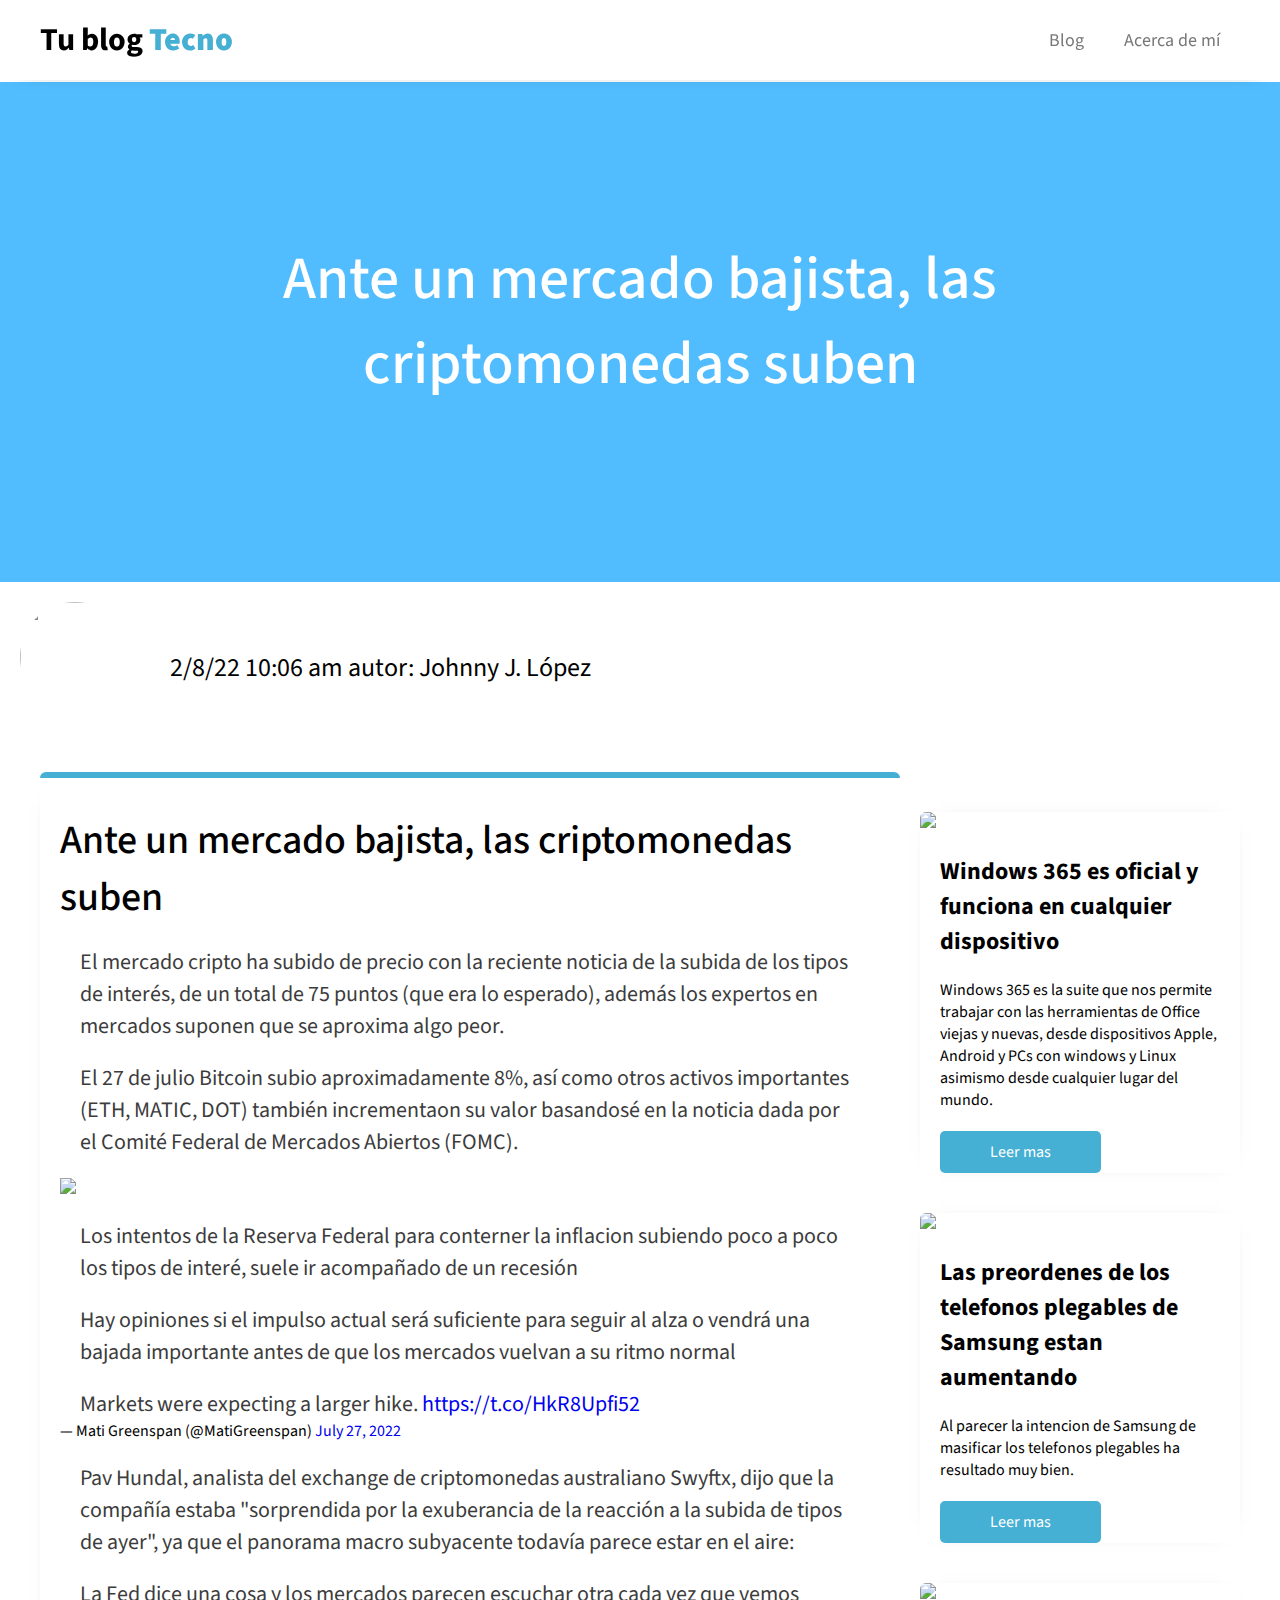
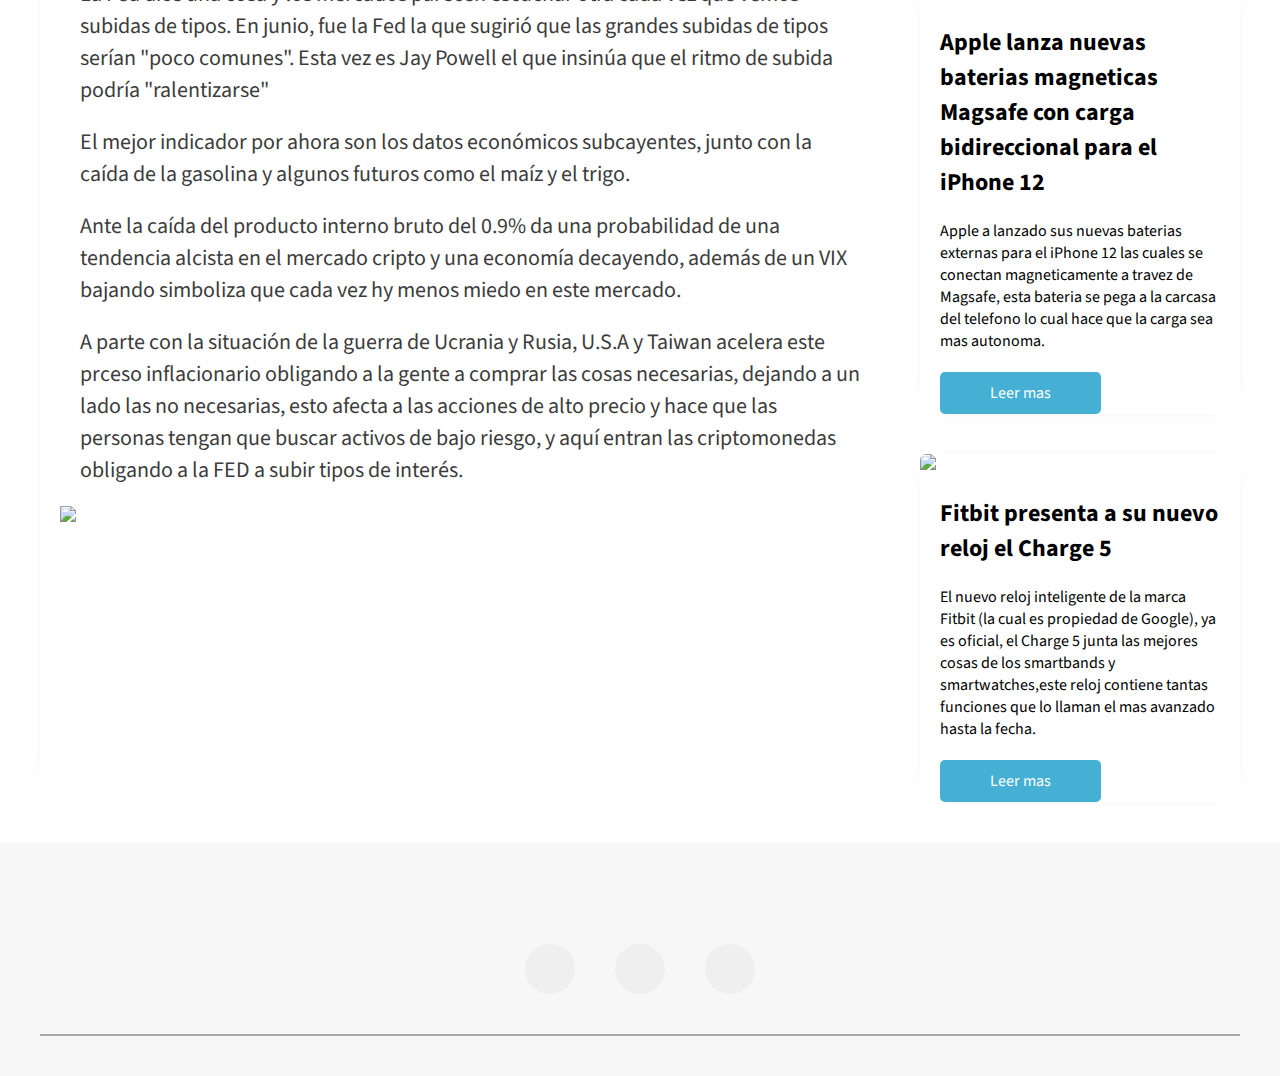
==== index.html @ 85e3bcd1 "Rename ar2.html to index.html" ====
<!DOCTYPE html>
<HTML>
    <head>
        <title>Ante un mercado bajista, las criptomonedas suben</title>
        <script src="https://kit.fontawesome.com/1ab83fa941.js" crossorigin="anonymous"></script>
        <meta name="viewport" content="width=device-width, user-scalable=no, initial-scale=1.0, maximum-scale=1.0, minimum-scale=1.0">
        <link rel="shortcut icon" href="img/icono.ico">
        <script src="https://kit.fontawesome.com/a8a1798eb2.js" crossorigin="anonymous"></script>
        <link rel="stylesheet" type="text/css" href="ar2-css.css">
    </head>
    <body>
        <header>
            <div class="header-content">
                <div class="logo">
                    <h1>Tu blog <b>Tecno</b></h1>
                </div>
                <div class="menu" id="menu-l">
                    <nav>
                        <ul>
                            <li> <a href="https://tublogtecno.github.io/Tublogtecno/"><i class="fa-solid fa-blog"></i> Blog</a></li>
                            <li> <a href="../Documentos/perfil-h.html"><i class="fa-solid fa-user"></i> Acerca de m&iacute;</a></li>
                        </ul>
                    </nav>
                </div>
            </div>
            <div id="icon-menu">
                <i class="fa-solid fa-bars"></i>
             </div>
        </header>
        portada
        <div class="conatiner-all" id="move-content">
            <div class="container-cover">
                <div class="container-info-cover">
                    <h1>Ante un mercado bajista, las criptomonedas suben</h1>
                </div>
            </div>
            <div class="info">
                <img src="https://img.freepik.com/vector-gratis/programador-hombre-joven-que-trabaja-computadora-codigo-pantalla-concepto-vector-programacion-estudiantes_53562-4999.jpg?size=626&ext=jpg" >
                <p>2/8/22 10:06 am autor: Johnny J. L&oacute;pez</p>
            </div>
            <div class="container-content">
                <article>
                    <h1>Ante un mercado bajista, las criptomonedas suben</h1>
                    <p>     El mercado cripto ha subido de precio con la reciente noticia de la subida de los tipos de inter&eacute;s, de un total de 75 puntos (que era lo esperado), adem&aacute;s los expertos en mercados suponen que se aproxima algo peor. </p>
                    <p>    El 27 de julio Bitcoin subio aproximadamente 8%, as&iacute; como otros activos importantes (ETH, MATIC, DOT) tambi&eacute;n incrementaon su valor basandos&eacute; en la noticia dada por el Comit&eacute; Federal de Mercados Abiertos (FOMC).</p>
                    <img src="https://www.elplural.com/uploads/s1/13/85/91/9/la-fed-aprueba-la-subida-de-tipos-de-interes-ep.jpeg" >
                    <p>    Los intentos de la Reserva Federal para conterner la inflacion subiendo poco a poco los tipos de inter&eacute;, suele ir acompa&ntilde;ado de un recesi&oacute;n</p>
                    <p>    Hay opiniones si el impulso actual ser&aacute; suficiente para seguir al alza o vendr&aacute; una bajada importante antes de que los mercados vuelvan a su ritmo normal</p>
                    <blockquote class="twitter-tweet"><p lang="en" dir="ltr">Markets were expecting a larger hike. <a href="https://t.co/HkR8Upfi52">https://t.co/HkR8Upfi52</a></p>&mdash; Mati Greenspan (@MatiGreenspan) <a href="https://twitter.com/MatiGreenspan/status/1552372964326346759?ref_src=twsrc%5Etfw">July 27, 2022</a></blockquote> <script async src="https://platform.twitter.com/widgets.js" charset="utf-8"></script>
                    <p>    Pav Hundal, analista del exchange de criptomonedas australiano Swyftx, dijo que la compa&ntilde;&iacute;a estaba "sorprendida por la exuberancia de la reacci&oacute;n a la subida de tipos de ayer", ya que el panorama macro subyacente todav&iacute;a parece estar en el aire:</p>
                    <p>    La Fed dice una cosa y los mercados parecen escuchar otra cada vez que vemos subidas de tipos. En junio, fue la Fed la que sugiri&oacute; que las grandes subidas de tipos ser&iacute;an "poco comunes". Esta vez es Jay Powell el que insin&uacute;a que el ritmo de subida podr&iacute;a "ralentizarse"</p>
                    <p>    El mejor indicador por ahora son los datos econ&oacute;micos subcayentes, junto con la ca&iacute;da de la gasolina y algunos futuros como el ma&iacute;z y el trigo.</p>
                    <p>    Ante la ca&iacute;da del producto interno bruto del 0.9% da una probabilidad de una tendencia alcista en el mercado cripto y una econom&iacute;a decayendo, adem&aacute;s de un VIX bajando simboliza que cada vez hy menos miedo en este mercado. </p>
                    <p>    A parte con la situaci&oacute;n de la guerra de Ucrania y Rusia, U.S.A y Taiwan acelera este prceso inflacionario obligando a la gente a comprar las cosas necesarias, dejando a un lado las no necesarias, esto afecta a las acciones de alto precio y hace que las personas tengan que buscar activos de bajo riesgo, y aqu&iacute; entran las criptomonedas obligando a la FED a subir tipos de inter&eacute;s.</p>
                    <img src="https://images.cointelegraph.com/images/717_aHR0cHM6Ly9zMy5jb2ludGVsZWdyYXBoLmNvbS91cGxvYWRzLzIwMjItMDcvMjU2NThkYTItZjYzZi00OWYzLWExMGEtMTJhMThjOGQwZWNjLmpwZw==.jpg">
                </article>

                <div class="container-aside">
                    <aside>
                        <img src="https://pedromoriche.com/wp-content/uploads/2020/09/Microsoft-365.png" >
                        <h2>Windows 365 es oficial y funciona en cualquier dispositivo</h2>
                        <p>Windows 365 es la suite que nos permite trabajar con las herramientas de Office viejas y nuevas, desde dispositivos Apple, Android y PCs con windows y Linux asimismo desde cualquier lugar del mundo.</p>
                        <a href="https://windos365.000webhostapp.com/"><button>Leer mas</button></a>
                    </aside>
                    
                    <aside>
                        <img src="https://images.samsung.com/levant/smartphones/galaxy-z-fold3-5g/buy/zfold3_carousel_mainsinglekv_mo.jpg?imwidth=720" >
                        <h2>Las preordenes de los telefonos plegables de Samsung estan aumentando</h2>
                        <p>Al parecer la intencion de Samsung de masificar los telefonos plegables ha resultado muy bien.</p>
                        <a href="https://laspreventasdesamsungseelevan.000webhostapp.com/"><button>Leer mas</button></a>
                    </aside>
                    
                    <aside>
                        <img src="https://www.playblog.it/wp-content/uploads/2021/02/Anker-batte-Apple-con-una-batteria-MagSafe-per-il-tuo-iPhone-12.jpg" >
                        <h2>Apple lanza nuevas baterias magneticas Magsafe con carga bidireccional para el iPhone 12</h2>
                        <p>Apple a lanzado sus nuevas baterias externas para el iPhone 12 las cuales se conectan magneticamente a travez de Magsafe, esta bateria se pega a la carcasa del telefono lo cual hace que la carga sea mas autonoma.</p>
                        <a href="https://bateriasnuevas.000webhostapp.com/"><button>Leer mas</button></a>
                    </aside>
                    
                    <aside>
                        <img src="https://i.blogs.es/53bf91/fitbit-charge-5/450_1000.jpg" >
                        <h2>Fitbit presenta a su nuevo reloj el Charge 5</h2>
                        <p>El nuevo reloj inteligente de la marca Fitbit (la cual es propiedad de Google), ya es oficial, el Charge 5 junta las mejores cosas de los smartbands y smartwatches,este reloj contiene tantas funciones que lo llaman el mas avanzado hasta la fecha.</p>
                        <a href="https://elnuevorelojdefitbitcharge5.000webhostapp.com/"><button>Leer mas</button></a>
                    </aside>
                </div>
            </div>
            <div class="container-footer">
                <footer>
                    <div class="logo-footer">
                        <img src="../Documents/Imagen1.png" alt="">
                    </div>
                    <div class="redes-sociales">
                        <a href="https://www.facebook.com/profile.php?id=100050489681020" target="_blanck"><i class="fab fa-facebook icon-redes-footer"></i></a>
                        <a href="https://www.instagram.com/tu_blog_tecno/" target="_blanck"><i class="fab fa-instagram icon-redes-footer"></i></a>
                        <a href="https://twitter.com/Jhonndef826" target="_blanck"><i class="fab fa-twitter-square icon-redes-footer"></i></a>
                    </div>
                    <hr>
                </footer>
            </div>
           </div>
        </div>
        <script src="ar2-js.js"></script>
    </body>
</HTML>
---- ar2-css.css ----
@import url('https://fonts.googleapis.com/css2?family=Source+Sans+Pro:wght@300&display=swap');

*{
    margin:0;
    padding: 0;
    box-sizing: border-box;
    text-decoration: none;
    font-family: 'Source Sans Pro', sans-serif;;
}
header{
    position: fixed;
    top: 0;
    left: 0;
    width: 100%;
    height: 80px;
    background-color: #fff;
    box-shadow: 0 4px 25px -22px black;
    z-index: 10;
}
.header-content{
    max-width: 1200px;
    margin:auto;
    display: flex;
    justify-content: space-between;
    position:relative;
}
.logo{
    height: 80px;
    display: flex;
    justify-content: center;
    align-items: center;

}
.logo h1 b{
    color: #46afd4;
}
.menu{
    height: 80px;
    
}
.menu nav{
    height: 100%;
}
.menu nav ul{
    height: 100%;
    display: flex;
    list-style: none;
}
.menu nav ul li{
    height: 100%;
    margin: 0% 20px;
    display: flex;
    justify-content: center;
    align-items: center;
    position: relative;
}
.menu nav ul li a{
    color: #777;
    font-size: 18px;
}
.menu nav ul li a:hover{
    color: #46afd4;
    transition: color 330ms;
}
.menu nav ul li a i{
    display: none;
}
#icon-menu{
    width: 50px;
    height: 50px;
    position: absolute;
    right: 20px;
    top: 20px;
    font-size: 20px;
    background: #fafafafa;
    border-radius: 100%;
    color: #787878;
    display: none;
    justify-content: center;
    align-items: center;
    cursor: pointer;
    padding: 10px;
}
#icon-menu:hover{
    opacity: 0.8;
}
/*portada*/
.container-cover{
    width: 100%;
    height: 500px;
    position: relative;
    margin-top: 60px;
    background-image:url(https://img.s3wfg.com/web/img/images_uploaded/2/3/cbbajista_epno1.jpg);
    background-position: center;
    background-size: cover;
    background-repeat: no-repeat;
}
.container-cover:before{
    content: "";
    width: 100%;
    height: 100%;
    background-color: rgba(38, 172, 255, 0.8);
    position: absolute;
    top: 0;
    left: 0;
}
.container-info-cover{
    max-width: 800px;
    height: 500px;
    margin: auto;
    text-align: center;
    justify-content: center;
    align-items: center;
    display: flex;
    flex-direction: column;
    z-index: 2;
    position: relative;
}
.container-info-cover h1{
    font-size: 60px;
    font-weight: 500;
    color: white;
    margin-bottom: 20px;

}
.container-info-cover p{
    color: white;
    font-size: 60px;
    font-weight: 300;
}
/*conatiner-content*/
.container-content{
    width: 1200px;
    margin: auto;
    margin-top: 40px;
    display: flex;
}
article{
    width: 100%;
    padding: 20px;
    padding-bottom: 40px;
    box-shadow: -10px 0 20px -30px black;
    position: relative;
    border-radius: 6px;
    overflow:hidden ;
}
article:before{
    content: "";
    width: 100%;
    height: 6px;
    position: absolute;
    top: 0;
    left: 0;
    background: #46afd4;
}
article h1{
    margin-top: 20px;
    font-weight: 500;
    font-size: 40px;
}
article p{
    margin-top: 20px;
    font-size: 22px;
    color: #3c3c3c;
}
article img{
    width: 100%;
    margin-top: 20px;
}
article nav ul li{
    margin-top: 20px;
    font-size: 22px;
    color: #3c3c3c;
}
/*aside*/
.container-aside aside{
    width: 320px;
    border-radius: 6px;
    box-shadow: 0 0 20px -20px black;
    overflow: hidden;
    margin-left: 20px;
    margin-top: 40px;
}
.container-aside aside img{
    width: 100%;
}
.container-aside aside h2,p{
    margin-top: 20px;
    padding: 0px 20px;
}
.container-aside aside button{
    margin-top: 20px;
    margin-left: 20px;
    padding: 10px 50px;
    font-size: 16px;
    background: #46afd4;
    border-radius: 5px;
    border: none;
    color: #fff;
    cursor: pointer;
}
.container-aside aside button:hover{
    opacity: 0.9;
}
.info{
    display: flex;
    text-align: center;
    align-items: center;
}
.info img{
    border-radius: 50%;
    height: 150px;
    width: 150px;
    padding: 20px;
}
.info p{
    font-size: 26px;
}
/*footer*/
.container-footer{
    width:100%;
    padding: 40px 0;
    background:#f7f7f7;
    margin-top:40px;
}
.container-footer footer{
    max-width:1200px;
    margin:auto;
}
.container-footer footer .logo-footer{
    text-align:center;
}
.container-footer footer .logo-footer img{
    width:100px;
}
.container-footer footer .redes-sociales{
    display: flex;
    justify-content: center;
    margin-top:20px;
}
.container-footer footer .redes-sociales .icon-redes-footer{
    font-size: 20px;
    margin:20px;
    background:#efefef;
    width:50px;
    height:50px;
    display: flex;
    justify-content: center;
    align-items: center;
    border-radius: 100%;
    color:#a2a2a2;
}
.container-footer footer .redes-sociales .fa-facebook:hover{
    background:#41579a;
    color:#fff;
    transition: 300ms;
}
.container-footer footer .redes-sociales .fa-instagram:hover{
    background:linear-gradient(to top right,#fcde30, #e9712a, #d23138, #ae4198, #754da1, #5443a8);
    color:#fff;
    transition: 300ms;
}
.container-footer footer .redes-sociales .fa-twitter-square:hover{
    background:turquoise;
    color:#fff;
    transition: 300ms;
}
.container-footer footer .redes-sociales .fa-envelope:hover{
    background: #fb5e00;
    color:#fff;
}
.container-footer footer hr{
    margin-top: 20px;
    border:none;
    height:2px;
    background: #a8a8a8;
}
/*responsive desing*/
@media screen and (max-width:1200px ){
    .header-content,
    .container-content,
    .container-footer footer{
        max-width: 1000px;
        padding: 0 20px;
    }
}
@media screen and (max-width:1020px ){
    .container-content{
        width: 100%;
        flex-direction: column;
    }
    .container-aside{
        display: flex;
        justify-content: center;
    }
    article{
        box-shadow: 0;
    }
    .container-aside aside{
        max-width: 300px;
        margin: 10px;
    }
}
@media screen and (max-width:800px ){
    .conatiner-all{
        transition: all 300ms;
    }
    .move-container-all{
        transform: translateX(300px);
    }
    .menu{
        width:0px;
        height:100vh;
        position:fixed;
        top:80px;
        left:0;
        transform: translateX(-350px);
        transform: translateX(-350px);
        background: #fff;
        overflow: hidden;
        box-shadow: 10px 0 20px -25px black;
        transition: all 300ms;
    }
    .show-lateral{
        width:300px;
        transform: translateX(0px);
    }
    .menu nav ul{
        flex-direction: column;
    }
    .menu nav ul li{
        max-width:200px;
        height:50px;
        justify-content: flex-start;
    }
    .menu-selected:before{
        width:0;
    }
    .menu nav ul li a{
        margin-top:40px;
        color:#858585;
    }
    .menu nav ul li a i{
        width:20px;
        display:inline-block;
        margin-right: 10px;
        color:#46a2fd;
    }
    #icon-menu{
        display:flex;
        right:60px;
    }
    #icon-menu{
        display: flex;
    }
    .container-aside{
        flex-wrap: wrap;
    }

}
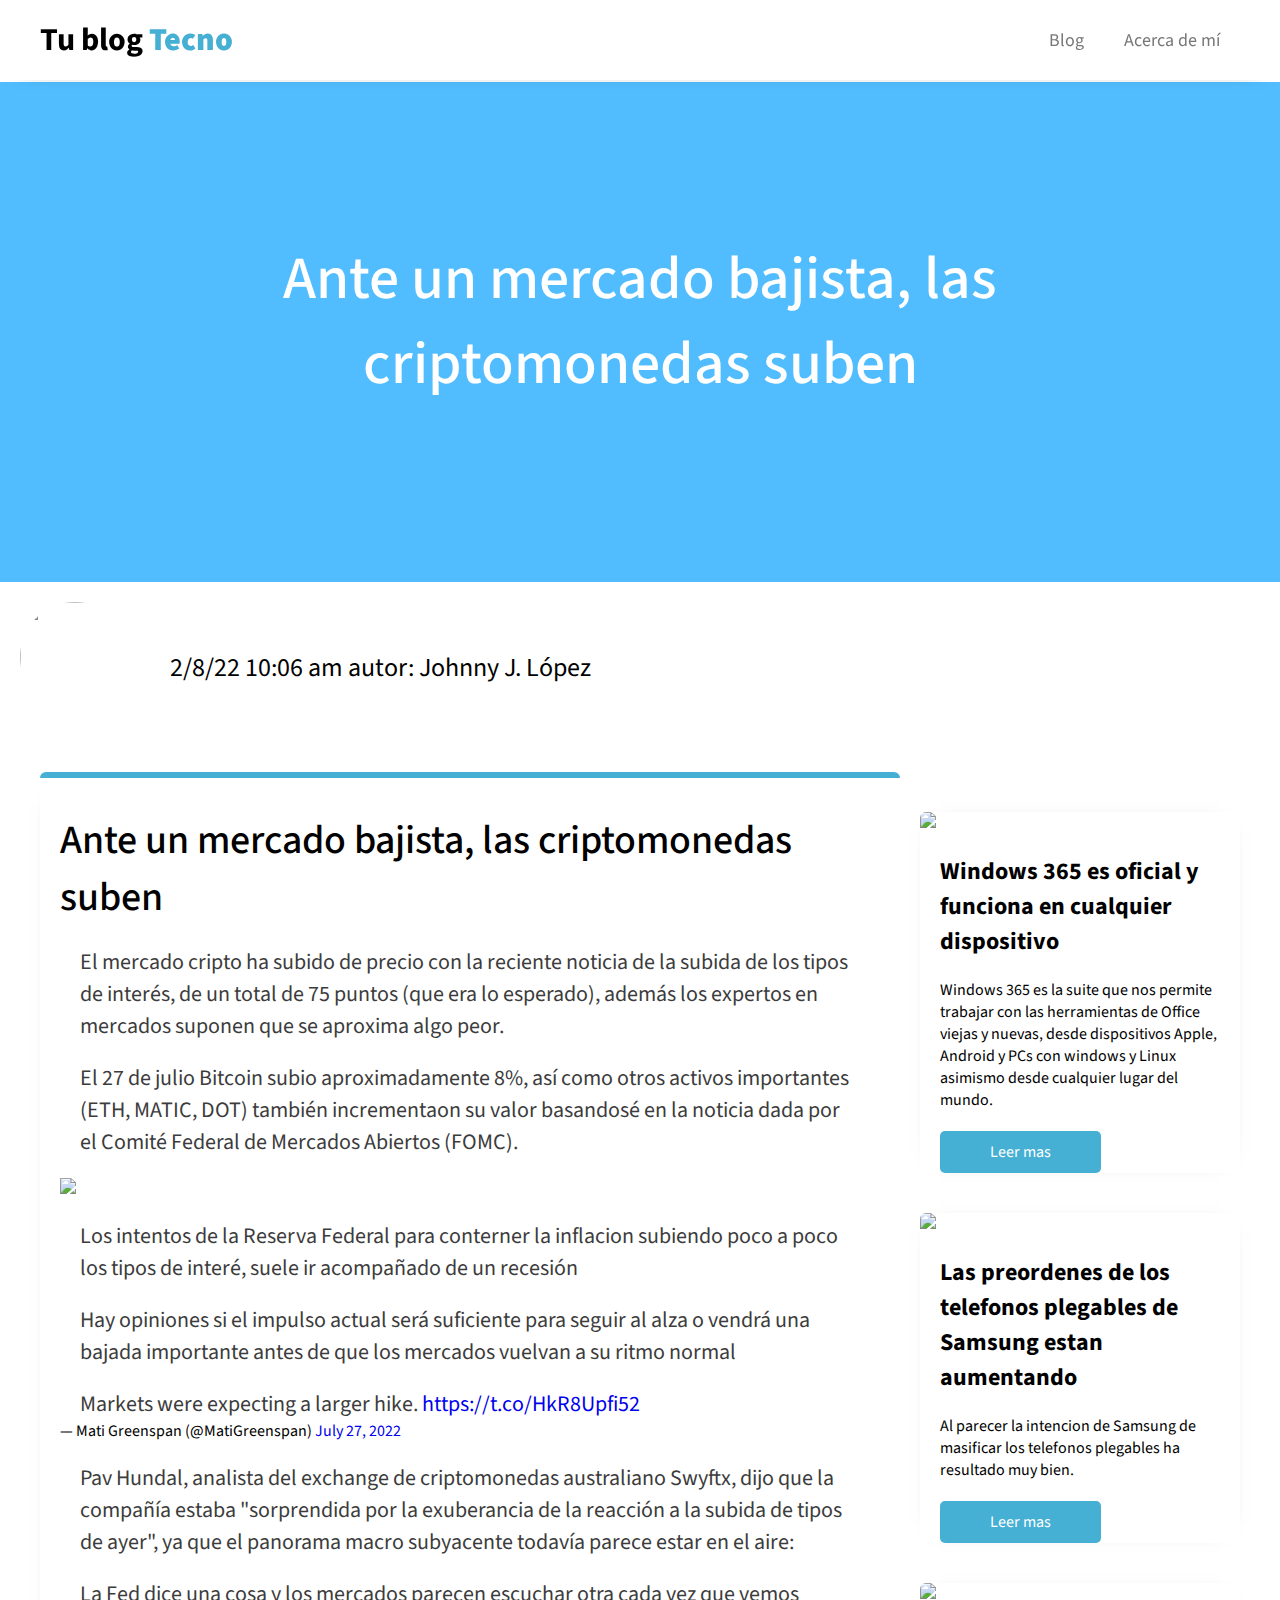
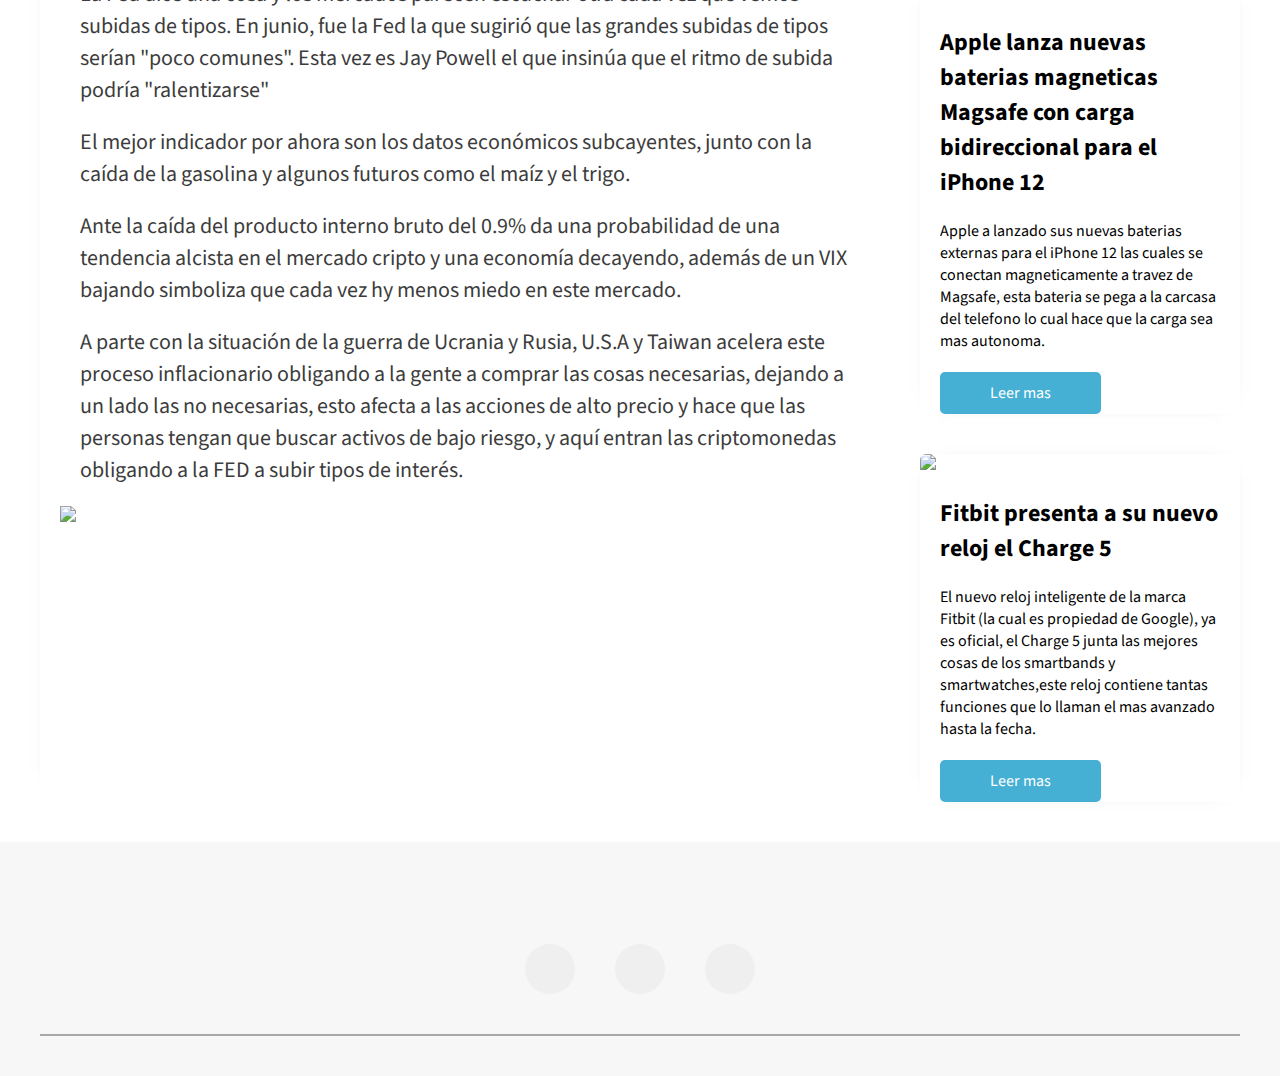
==== commit b78976ce: "Update index.html" ====
--- a/index.html
+++ b/index.html
@@ -51,7 +51,7 @@
                     <p>    La Fed dice una cosa y los mercados parecen escuchar otra cada vez que vemos subidas de tipos. En junio, fue la Fed la que sugiri&oacute; que las grandes subidas de tipos ser&iacute;an "poco comunes". Esta vez es Jay Powell el que insin&uacute;a que el ritmo de subida podr&iacute;a "ralentizarse"</p>
                     <p>    El mejor indicador por ahora son los datos econ&oacute;micos subcayentes, junto con la ca&iacute;da de la gasolina y algunos futuros como el ma&iacute;z y el trigo.</p>
                     <p>    Ante la ca&iacute;da del producto interno bruto del 0.9% da una probabilidad de una tendencia alcista en el mercado cripto y una econom&iacute;a decayendo, adem&aacute;s de un VIX bajando simboliza que cada vez hy menos miedo en este mercado. </p>
-                    <p>    A parte con la situaci&oacute;n de la guerra de Ucrania y Rusia, U.S.A y Taiwan acelera este prceso inflacionario obligando a la gente a comprar las cosas necesarias, dejando a un lado las no necesarias, esto afecta a las acciones de alto precio y hace que las personas tengan que buscar activos de bajo riesgo, y aqu&iacute; entran las criptomonedas obligando a la FED a subir tipos de inter&eacute;s.</p>
+                    <p>    A parte con la situaci&oacute;n de la guerra de Ucrania y Rusia, U.S.A y Taiwan acelera este proceso inflacionario obligando a la gente a comprar las cosas necesarias, dejando a un lado las no necesarias, esto afecta a las acciones de alto precio y hace que las personas tengan que buscar activos de bajo riesgo, y aqu&iacute; entran las criptomonedas obligando a la FED a subir tipos de inter&eacute;s.</p>
                     <img src="https://images.cointelegraph.com/images/717_aHR0cHM6Ly9zMy5jb2ludGVsZWdyYXBoLmNvbS91cGxvYWRzLzIwMjItMDcvMjU2NThkYTItZjYzZi00OWYzLWExMGEtMTJhMThjOGQwZWNjLmpwZw==.jpg">
                 </article>
 
